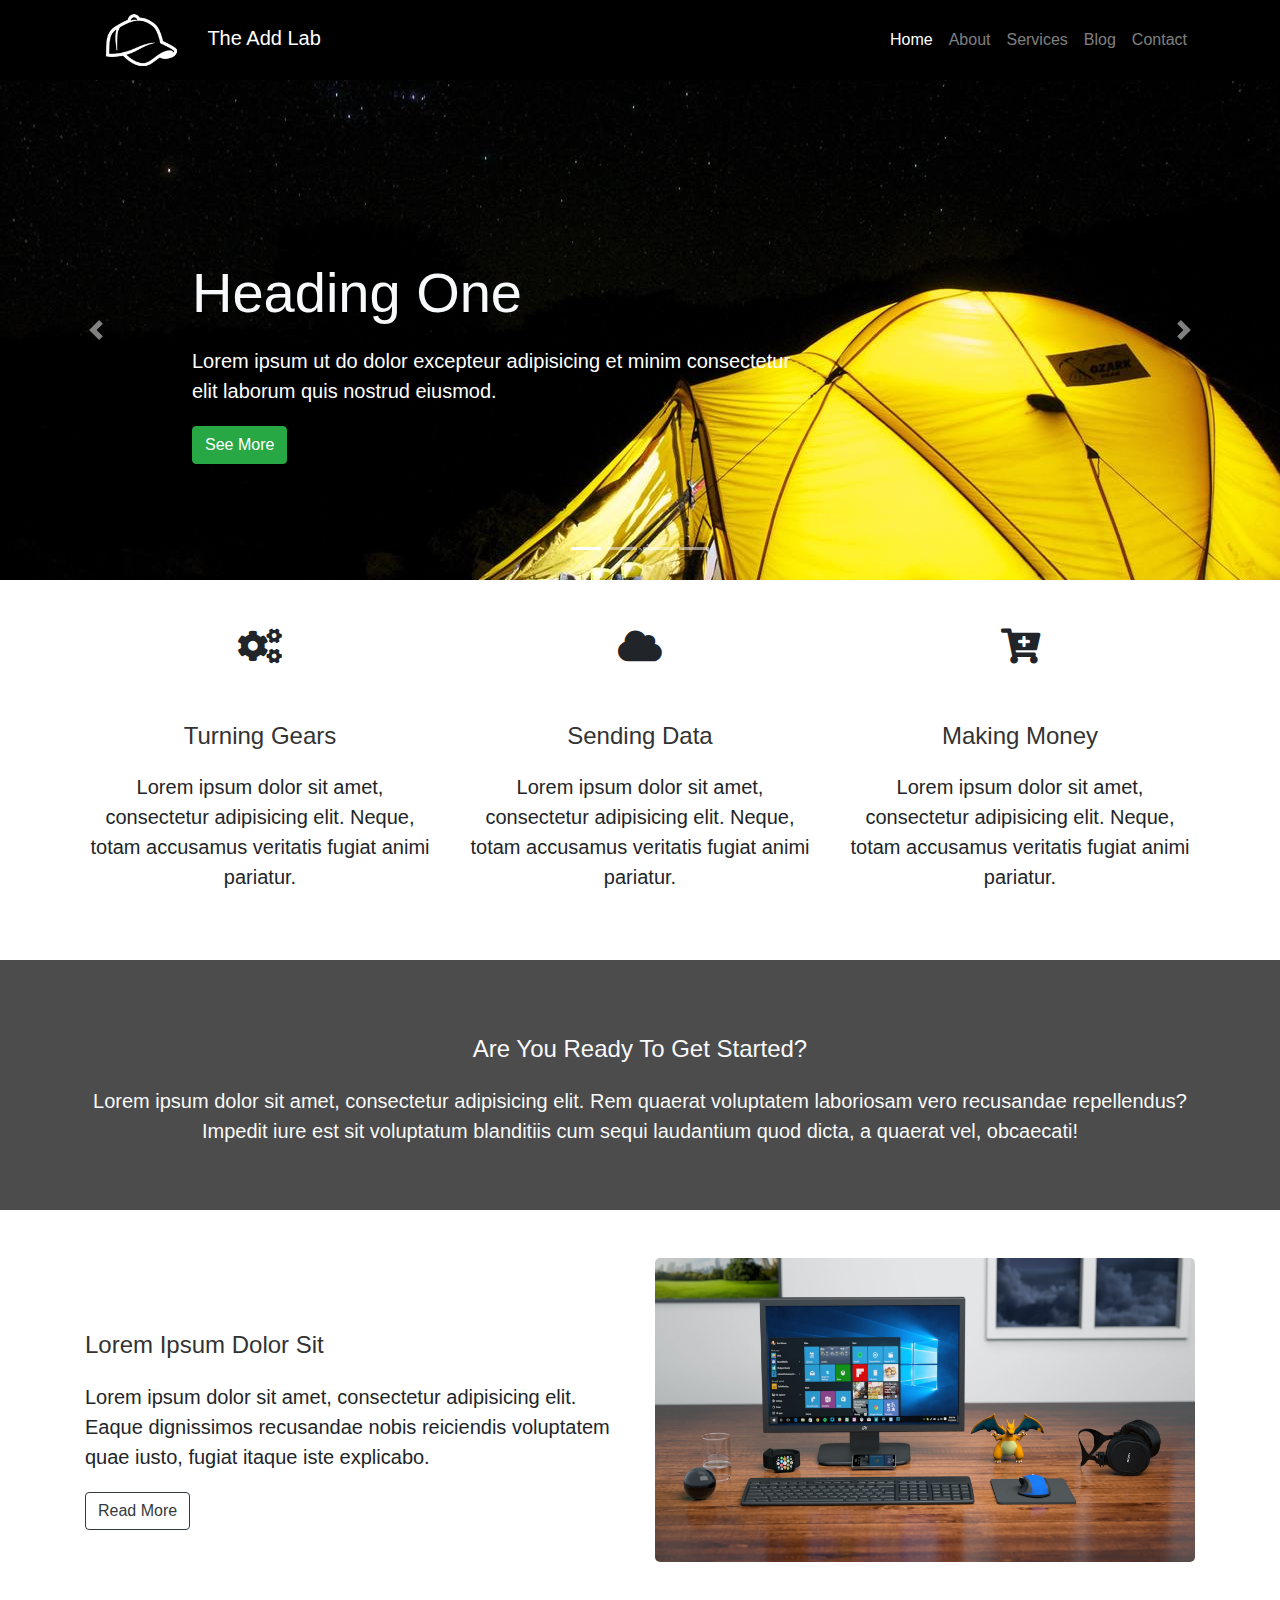
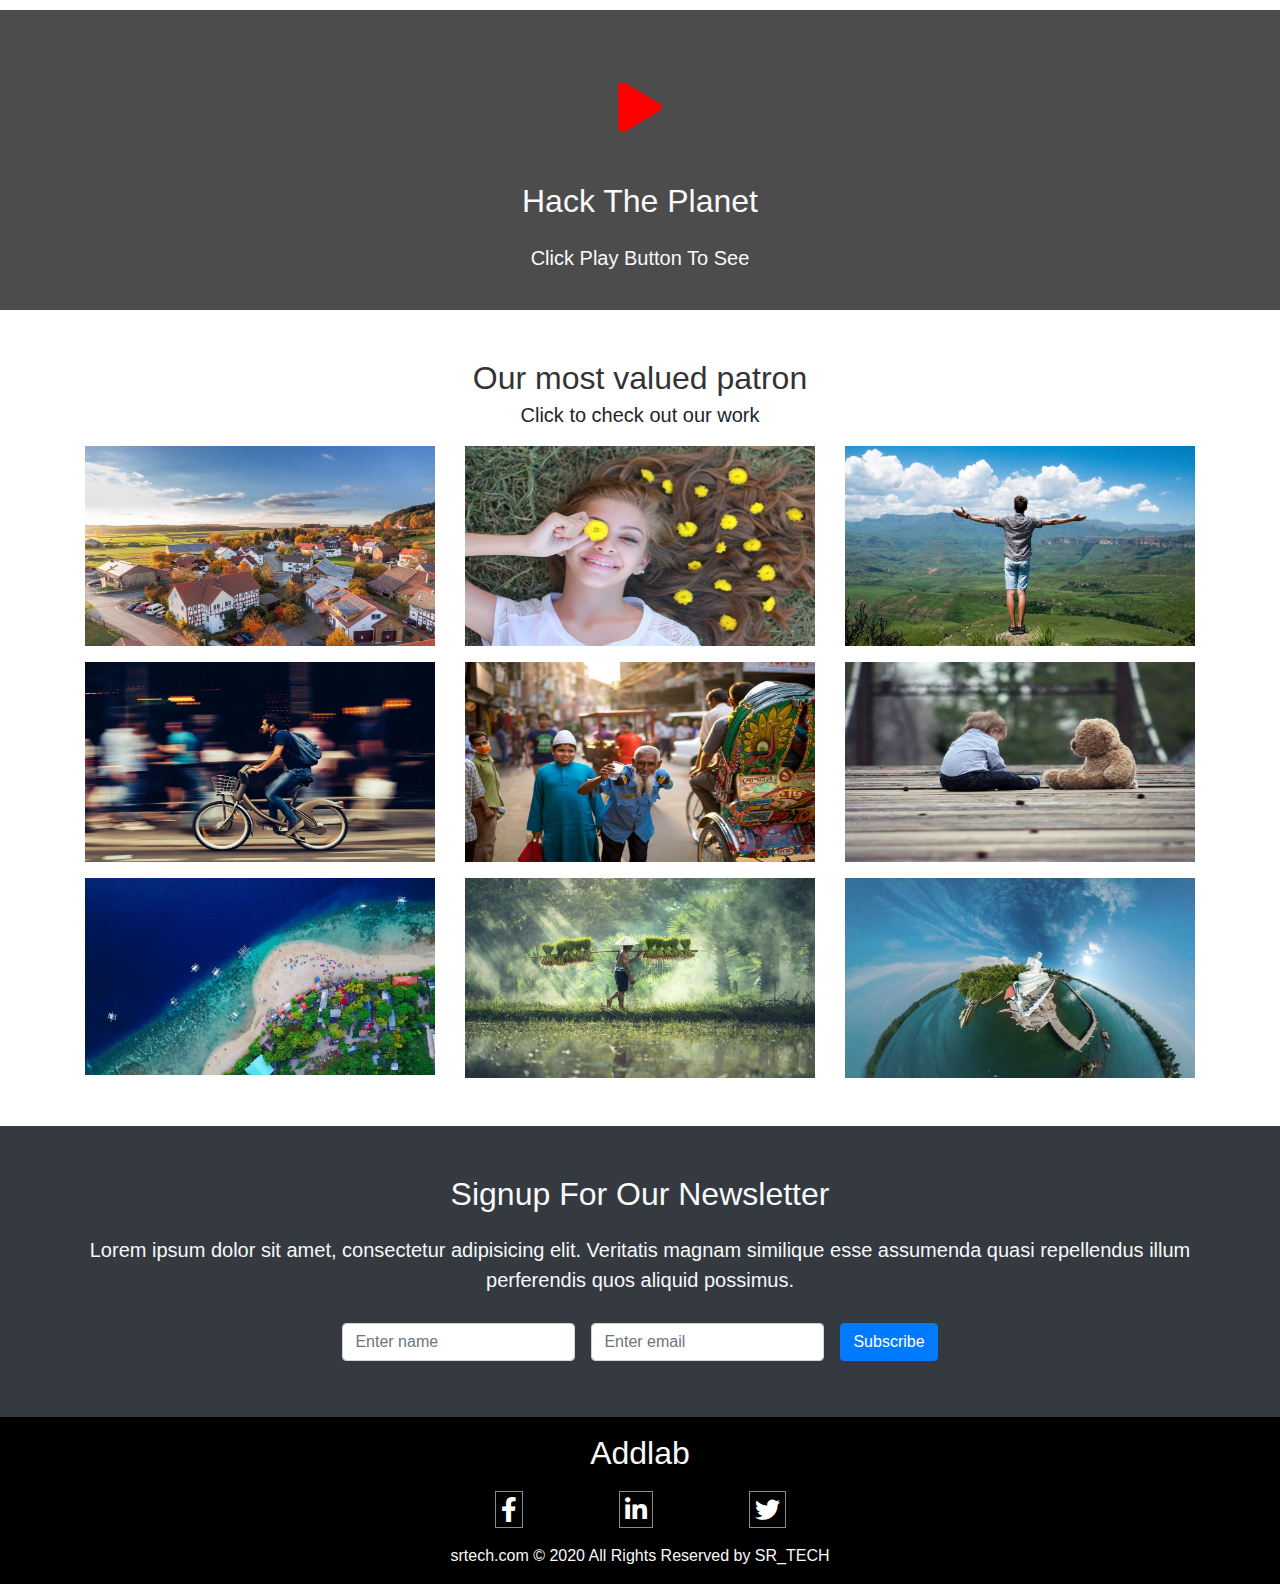
==== index.html @ b378b8ef "file added" ====
<!DOCTYPE html>
<html lang="en">
<head>
	
	<meta charset="utf-8">
	<meta name="viewport" content="width=device-width; initial-scale=1.0">
	<link rel="shortcut icon" type="image/x-icon" href="img/favicon.png">
	<link rel="stylesheet" type="text/css" href="css/bootstrap.min.css">
	<link rel="stylesheet" type="text/css" href="css/main.css">
	<link rel="stylesheet" type="text/css" href="css/uikit.min.css"> 
	<link rel="stylesheet" type="text/css" href="css/fontawesome/css/all.css">
	<title>ADDLAB</title>
</head>
<body>

	<!-- Navbar Section Start -->
	<nav class="navbar navbar-dark navbar-expand-lg"  uk-sticky="top:100; animation: uk-animation-slide-top; bottom: #sticky-on-scroll-up">
		<div class="container">
			<a href="index.html" class="navbar-brand">
				<img src="img/cap3.png" class="img-fluid p-0" style="width: 35%; filter: brightness(0) invert(1);">
				<div class="ml-2 p-0 d-inline webT">The Add Lab</div>
			</a>
			<button class="navbar-toggler navbar-toggler-right" data-toggle="collapse" data-target="#navBar">
				<span class="navbar-toggler-icon"></span>
			</button>
			<div class="collapse navbar-collapse" id="navBar">
				<ul class="navbar-nav  ml-auto ">

					<li class="nav-item active">
						<a class="nav-link " href="index.html">Home</a>
					</li>
					<li class="nav-item">
						<a class="nav-link" href="about.html">About</a>
					</li>
					<li class="nav-item">
						<a class="nav-link" href="services.html">Services</a>
					</li>
					<li class="nav-item">
						<a class="nav-link" href="blog.html">Blog</a>
					</li>
					<li class="nav-item">
						<a class="nav-link" href="contact.html">Contact</a>
					</li>
				</ul>
			</div>
		</div>
	</nav>
	<!-- Nav Section End -->

	<!-- Slider Section Start -->
	<section id="slider" class="bg-dark"> 
		<div id="myCarousel" class="carousel slide" data-ride="carousel">
			<ol class="carousel-indicators">
				<li class="active" data-slide-to="0" data-target="#myCarousel"></li>
				<li data-target="#myCarousel" data-slide-to="1"></li>
				<li data-target="#myCarousel" data-slide-to="2"></li>
				<li data-target="#myCarousel" data-slide-to="3"></li>
			</ol>
			<div class="carousel-inner" role="listbox">
				<div class="carousel-item crs-img-1 active">
					<div class="container">
						<div class="carousel-caption pb-5 mb-5 text-left">
							<h2 class="display-4 text-light">Heading One</h2>
							<p class="lead">
								Lorem ipsum ut do dolor excepteur adipisicing et minim consectetur <br>elit laborum quis nostrud eiusmod.
							</p>
							<a href="#" class="btn btn-success">See More</a>
						</div>
					</div>
				</div>
				<div class="carousel-item crs-img-2">
					<div class="container">
						<div class="carousel-caption mb-5 text-center">
							<h2 class="display-4 text-light">Heading Two</h2>
							<p>
								Lorem ipsum ut do dolor excepteur adipisicing et minim consectetur elit laborum quis nostrud eiusmod.
							</p>
							<a href="#" class="btn btn-warning">Read More</a>
						</div>
					</div>
				</div>
				<div class="carousel-item crs-img-3">
					<div class="container">
						<div class="carousel-caption pb-5 mb-5 text-right">
							<h2 class="display-4 text-light">Heading Three</h2>
							<p>
								Lorem ipsum ut do dolor excepteur adipisicing et minim <br>consectetur elit laborum quis nostrud eiusmod.
							</p>
							<a href="#" class="btn btn-info">Learn More</a>
						</div>
					</div>
				</div>
				<div class="carousel-item crs-img-4">
					<div class="container">
						<div class="carousel-caption pb-5 mb-5 text-left">
							<h2 class="display-4 text-light">Heading Four</h2>
							<p>
								Lorem ipsum ut do dolor excepteur adipisicing et minim consectetur elit <br>laborum quis nostrud eiusmod.
							</p>
							<a href="#" class="btn btn-success">Read More</a>
						</div>
					</div>
				</div>
			</div>
			<a href="#myCarousel" class="carousel-control-prev" data-slide="prev">
				<span class="carousel-control-prev-icon"></span>
			</a>
			<a href="#myCarousel" class="carousel-control-next" data-slide="next">
				<span class="carousel-control-next-icon"></span>
			</a>
		</div>		
	</section>
	<!-- Slider Section End -->

	<!-- Showcase Section Start -->
	<section id="showcase">
		<div class="container">
			<div class="row py-5 text-center">
				<div class="col-lg-4 col-md-4">
					<i class="fas fa-cogs mb-3"></i>
					<h3>Turning Gears</h3>
					<p class="lead mt-2">Lorem ipsum dolor sit amet, consectetur adipisicing elit. Neque, totam accusamus veritatis fugiat animi pariatur.</p>
				</div>
				<div class="col-lg-4 col-md-4">
					<i class="fas fa-cloud mb-3"></i>
					<h3>Sending Data</h3>
					<p class="lead mt-2">Lorem ipsum dolor sit amet, consectetur adipisicing elit. Neque, totam accusamus veritatis fugiat animi pariatur.</p>
				</div>
				<div class="col-lg-4 col-md-4">
					<i class="fas fa-cart-plus mb-3"></i>
					<h3>Making Money</h3>
					<p class="lead mt-2">Lorem ipsum dolor sit amet, consectetur adipisicing elit. Neque, totam accusamus veritatis fugiat animi pariatur.</p>
				</div>
			</div>
		</div>
	</section>
	<!-- Showcase Section End -->

	<!-- Get Started Section Start -->
	<section id="get-started"   class="text-center py-5 text-light">
		<div class="inner-overlay">
			<div class="container">
				<div class="row">
					<div class="col mt-5 pt-4 gC">
						<h3 class="text-light">Are You Ready To Get Started?</h3>
						<p class="lead">
							Lorem ipsum dolor sit amet, consectetur adipisicing elit. Rem quaerat voluptatem laboriosam vero recusandae repellendus? Impedit iure est sit voluptatum blanditiis cum sequi laudantium quod dicta, a quaerat vel, obcaecati!
						</p>
					</div>
				</div>
			</div>
		</div>
	</section>
	<!-- Get Started Section End -->

	<!-- Info Section Start -->
	<section id="info" class="py-5">
		<div class="container">
			<div class="row">
				<div class="col-lg-6 col-md-6 col-sm-6 justify-content-center text-left infoS">
					<h3 >Lorem Ipsum Dolor Sit</h3>
					<p class="lead">
						Lorem ipsum dolor sit amet, consectetur adipisicing elit. Eaque dignissimos recusandae nobis reiciendis voluptatem quae iusto, fugiat itaque iste explicabo.
					</p>
					<a href="#" class="btn btn-outline-dark">Read More</a>
				</div>
				<div class="col-lg-6 col-md-6 col-sm-6 align-self-center">
					<img src="img/info.jpg" class="img-fluid">
				</div>
			</div>
		</div>
	</section>
	<!-- Info Section End -->

	<!-- Video Section Start -->
	<section id="video" class="text-center text-light">
		<div class="video-overlay">
			<div class="container">
				<div class="row">
					<div class="col mt-5 pt-4">
						<div uk-lightbox>
							<a href="https://youtu.be/uVqv7vIKOwM">
								<i class="fas fa-play"></i>
							</a>
						</div>
						<h2 class=" mt-5 text-light">Hack The Planet</h2>
						<p class="lead">Click Play Button To See</p>
					</div>
				</div>
			</div>
		</div>
	</section>
	<!-- Video Section End -->

	<!-- Gallery Section Start -->
	<section id="gallery" class="py-5" uk-lightbox>
		<div class="container">
			<div class="row text-center">
				<div class="col">
					<h2 class="mb-0">Our most valued patron</h2>
					<p class="lead m-0">Click to check out our work</p>
				</div>
			</div>
			<div class="row mt-3">
				<div class="col-lg-4 col-md-4 col-sm-4">
					<a href="img/gallery1.jpg">
						<img src="img/gallery1.jpg" class="img-fluid">
					</a>
				</div>
				<div class="col-lg-4 col-md-4 col-sm-4">
					<a href="img/gallery2.jpg">
						<img src="img/gallery2.jpg" class="img-fluid">
					</a>
				</div>
				<div class="col-lg-4 col-md-4 col-sm-4">
					<a href="img/gallery3.jpg">
						<img src="img/gallery3.jpg" class="img-fluid">
					</a>
				</div>
			</div>
			<div class="row mt-3">
				<div class="col-lg-4 col-md-4 col-sm-4">
					<a href="img/gallery4.jpg">
						<img src="img/gallery4.jpg" class="img-fluid">
					</a>
				</div>
				<div class="col-lg-4 col-md-4 col-sm-4">
					<a href="img/gallery5.jpg">
						<img src="img/gallery5.jpg" class="img-fluid">
					</a>
				</div>
				<div class="col-lg-4 col-md-4 col-sm-4">
					<a href="img/gallery6.jpg">
						<img src="img/gallery6.jpg" class="img-fluid">
					</a>
				</div>
			</div>
			<div class="row mt-3">
				<div class="col-lg-4 col-md-4 col-sm-4">
					<a href="img/gallery7.jpg">
						<img src="img/gallery7.jpg" class="img-fluid">
					</a>
				</div>
				<div class="col-lg-4 col-md-4 col-sm-4">
					<a href="img/gallery8.jpg">
						<img src="img/gallery8.jpg" class="img-fluid">
					</a>
				</div>
				<div class="col-lg-4 col-md-4 col-sm-4">
					<a href="img/gallery9.jpg">
						<img src="img/gallery9.jpg" class="img-fluid">
					</a>
				</div>
			</div>
		</div>
	</section>
	<!-- Gellery Section End -->

	<!-- Subscribe Section Start -->
	<section id="subscribe" class="text-center py-5 bg-dark text-light">
		<div class="container">
			<div class="row">
				<div class="col">
					<h2 class="text-light">Signup For Our Newsletter</h2>
					<p class="lead">
						Lorem ipsum dolor sit amet, consectetur adipisicing elit. Veritatis magnam similique esse assumenda quasi repellendus illum perferendis quos aliquid possimus.				
					</p>
					<form class="form-inline justify-content-center ">
						<input type="text" placeholder="Enter name" class="form-control m-2">
						<input type="email" placeholder="Enter email" class="form-control m-2">
						<input type="submit" value="Subscribe" class=" btn btn-primary m-2">
					</form>
				</div>
			</div>
		</div>
	</section>
	<!-- Subcribe Section End -->

	<!-- Footer Section Start -->
	<footer id="footer" class="py-3 text-center text-light">
		<div class="container">
			<div class="row">
				<div class="col">
					<h2 class="display-5 mb-0 text-light">Addlab</h2>
					<div class="d-flex flex-row justify-content-center p-3">
						<div class="px-5">
							<a href="#">
								<i class="fab fa-facebook-f"></i>
							</a>
						</div>
						<div class="px-5">
							<a href="#">
								<i class="fab fa-linkedin-in"></i>
							</a>
						</div>
						<div class="px-5">
							<a href="#">
								<i class="fab fa-twitter"></i>
							</a>
						</div>
					</div>
				</div>
			</div>
			<div class="row">
				<div class="col">
					srtech.com © 2020 All Rights Reserved by SR_TECH
				</div>
			</div>
		</div>
	</footer>

	<script type="text/javascript" src="js/jquery-slim.min.js"></script>
	<script type="text/javascript" src="js/popper.min.js"></script>
	<script type="text/javascript" src="js/bootstrap.min.js"></script>
	<script type="text/javascript" src="js/uikit.min.js"></script>
	<script type="text/javascript" src="js/uikit-icons.min.js"></script>
</body>
</html>
---- css/main.css ----
html{
	scroll-behavior: smooth;
}
body{

}
.navbar {
	background:#000;
}
.navbar-nav  li a:hover {
	color:#fff !important;
}
.navbar .webT{
	font-size: 20px;
}

/*Slider*/
.carousel-item{
	height: 500px;
}
.crs-img-1{
	background: url('../img/slider-img1.jpg');
	background-size: cover;
	background-position: center;
	width:100%;
}
.crs-img-2{
	background: url('../img/slider-img2.jpg');
	background-size: cover;
	background-position: center;
	width:100%;
}
.crs-img-3{
	background: url('../img/slider-img3.jpg');
	background-size: cover;
	background-position: center;
	width:100%;
}
.crs-img-4{
	background: url('../img/slider-img4.jpg');
	background-size: cover;
	background-position: center;
	width:100%;
}


/*Showcase*/
#showcase .fas{
	font-size:35px;

}

/*Get Started*/
#get-started{
	background:url('../img/showcase2.jpg');
	background-attachment: fixed;
	background-size: cover;
	position: relative;
	background-repeat: no-repeat;
	min-height: 250px;
}
#get-started .inner-overlay{
	background:rgba(0,0,0,0.7);
	position: absolute;
	top: 0;
	left: 0;
	height: 100%;
	width: 100%
}

/*Info */
#info .infoS{
	margin-top:70px;
}
#info img{
	border-radius: 5px;
}

/*Video*/
#video{
	position: relative;
	background:url('../img/video.jpg');
	background-size: cover;
	background-attachment: fixed;
	background-repeat: no-repeat;
	min-height: 300px;

}
#video .video-overlay{
	position: absolute;
	min-height: 300px;
	top: 0;
	left: 0;
	width: 100%;
	background: rgba(0,0,0,0.7);
}
#video .fas{
	color: #ff0000;
	font-size: 50px;
}

/*Gallery*/
#gallery img{
	max-height: 200px;
	width: 100%;

}

/*Footer*/
#footer{
	background:#000;
}
#footer .fab{
	font-size:25px;
	color:#fff;
	border: 1px solid #7f8c8d;
	padding: 5px;
}
#footer .fab:hover{
	color: #ff0000;
	border-color: #000;
}

/*About Page*/

/*About Section*/
#about{
	background:url('../img/about/back.jpg');
	background-attachment: fixed;
	background-size: cover;
	background-repeat: no-repeat;
	min-height: 300px;
	position: relative;
}
#about .inner-overlay, #services .inner-overlay, #blog .inner-overlay ,
#contact .inner-overlay{
	background:rgba(0,0,0,0.7);
	position: absolute;
	top: 0;
	left: 0;
	width: 100%;
	min-height: 300px;
}
#about-services .fas{
	font-size:50px;
}

/*Services Section*/
/*Services Header*/
#services{
	background:url('../img/slider-img4.jpg');
	background-attachment: fixed;
	background-size: cover;
	background-repeat: no-repeat;
	min-height: 300px;
	position: relative;
}

#services-faq{
	height: 400px;
}
#services-faq .card{
	cursor: pointer;
}
#blog{
	background:url('../img/video.jpg');
	background-attachment: fixed;
	background-size: cover;
	background-repeat: no-repeat;
	min-height: 300px;
	position: relative;
}
#blog-post img{
	height: 200px;
	width: 100%;
}
#contact{
	background:url('../img/gallery7.jpg');
	background-attachment: fixed;
	background-size: cover;
	background-repeat: no-repeat;
	min-height: 300px;
	position: relative;
}


@media (max-width: 991px){
	#info .infoS{
		margin-top:0px;
	}
	#gallery img{
		height: 120px;
	}
}
@media(max-width:767px){

	#get-started .gC{
		margin-top: 0 !important;
	}
	#info p{
		font-size: 15px;
		margin-top: 0;
	}
	#info h3{
		font-size: 20px;
		margin-bottom: 5px;
	}
	#about-services .card {
		margin: 5px 0;
	}
	#services-faq h5{
		font-size: 13px;
	}
	#services-faq p{
		font-size: 10px;
	}
	#services-table .text-center.display-4 {
		font-size: 30px;
	}
}

@media(max-width: 575px){
	#showcase .col-lg-4.col-md-4{
		width: 60%;
		margin: 0 auto;
	}
	#showcase h3{
		margin: 0;
	}
	#info .infoS{
		width: 70%;
		margin: 0 auto;
		margin-bottom:25px;
	}
	#gallery img{
		width: 80%;
		height: 200px;
	}

	#gallery .col-lg-4.col-md-4.col-sm-4{
		width: 80%;
		height: 200px;
		margin: 5px auto;
		margin-left: 50px;
	}

	#services-faq{
		height: 600px;
	}
}
@media(max-width: 420px){
	.navbar .navbar-brand {
		width: 75%;
	}
	#myCarousel .display-4    {
		font-size: 45px !important;
	}
	#showcase .lead{
		font-size: 16px ;
	}
	#get-started  .lead{
		font-size: 16px ;
		margin-top: 0;
	}
	#get-started  h3{
		margin-bottom: 0;
	}
	#gallery .col-lg-4.col-md-4.col-sm-4{
		width: 100%;
		height: 200px;
		margin: 5px auto;
		margin-left: 50px;
	}	
}
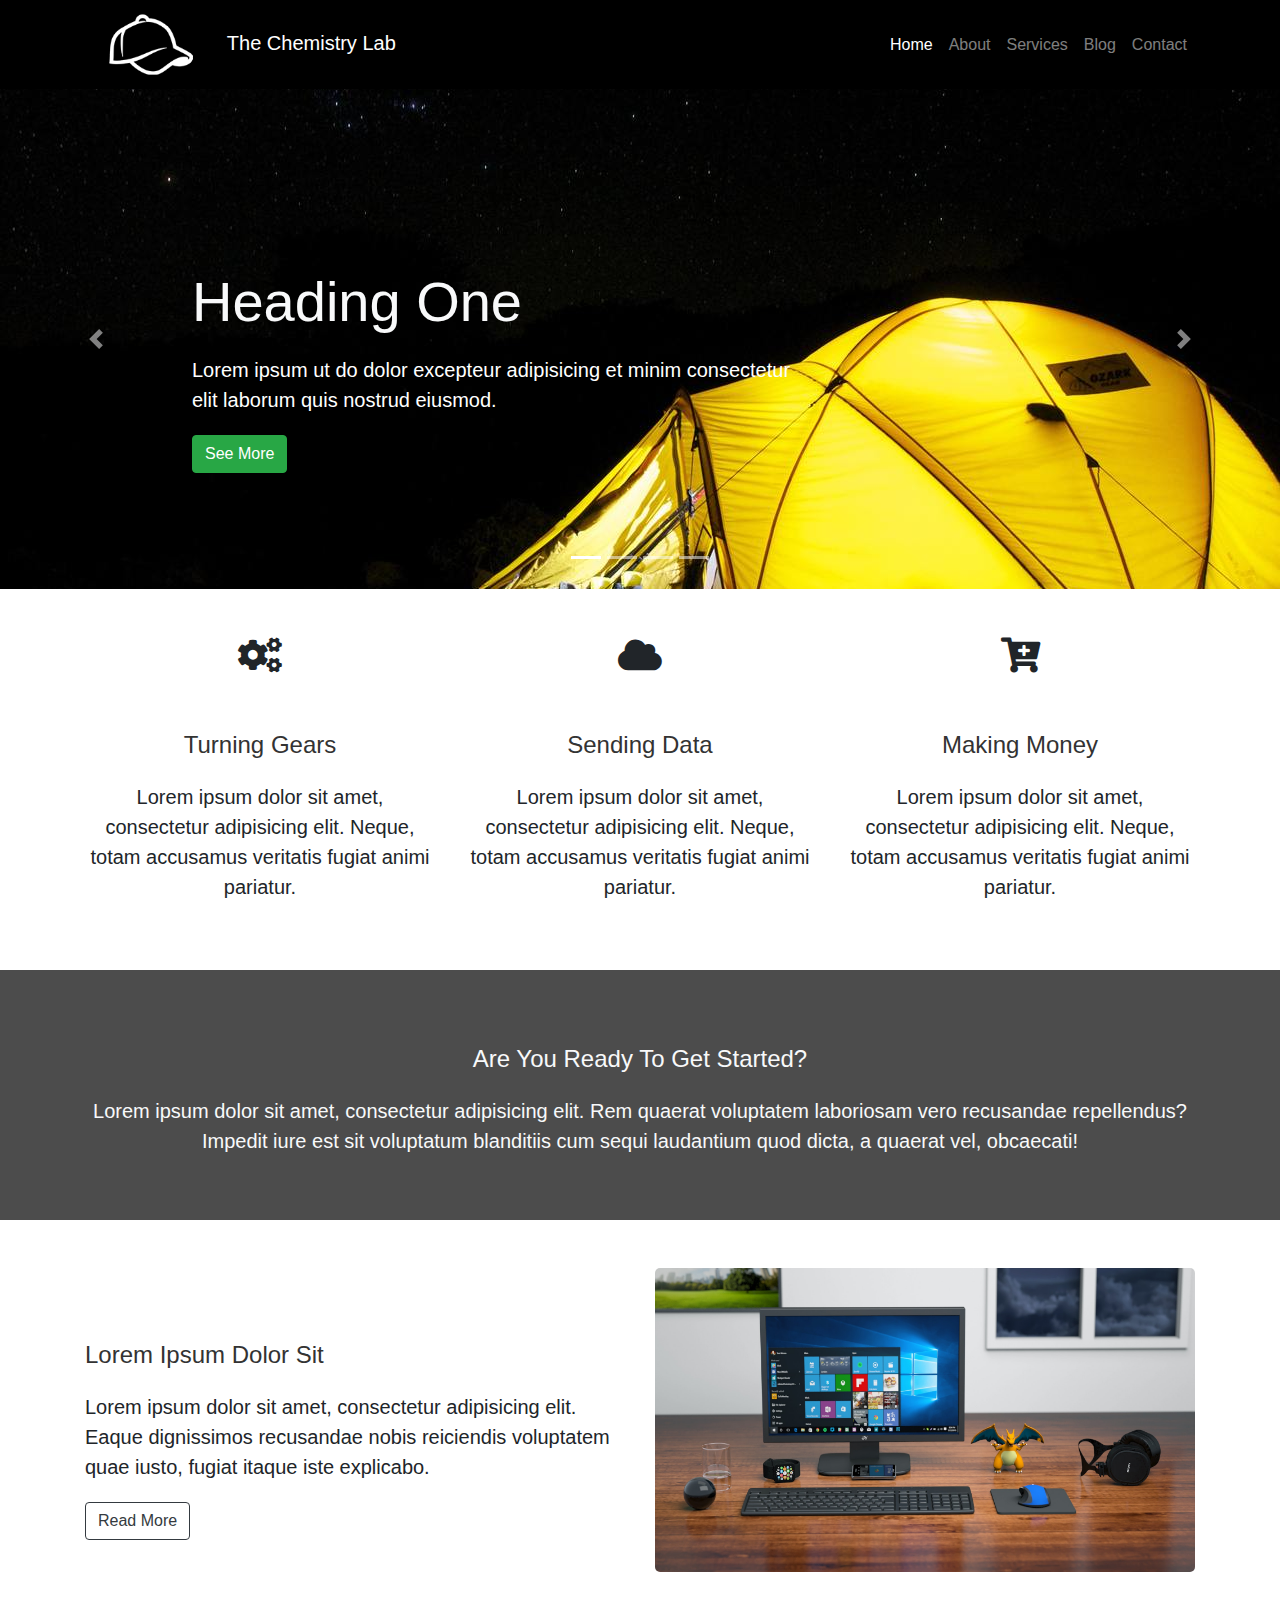
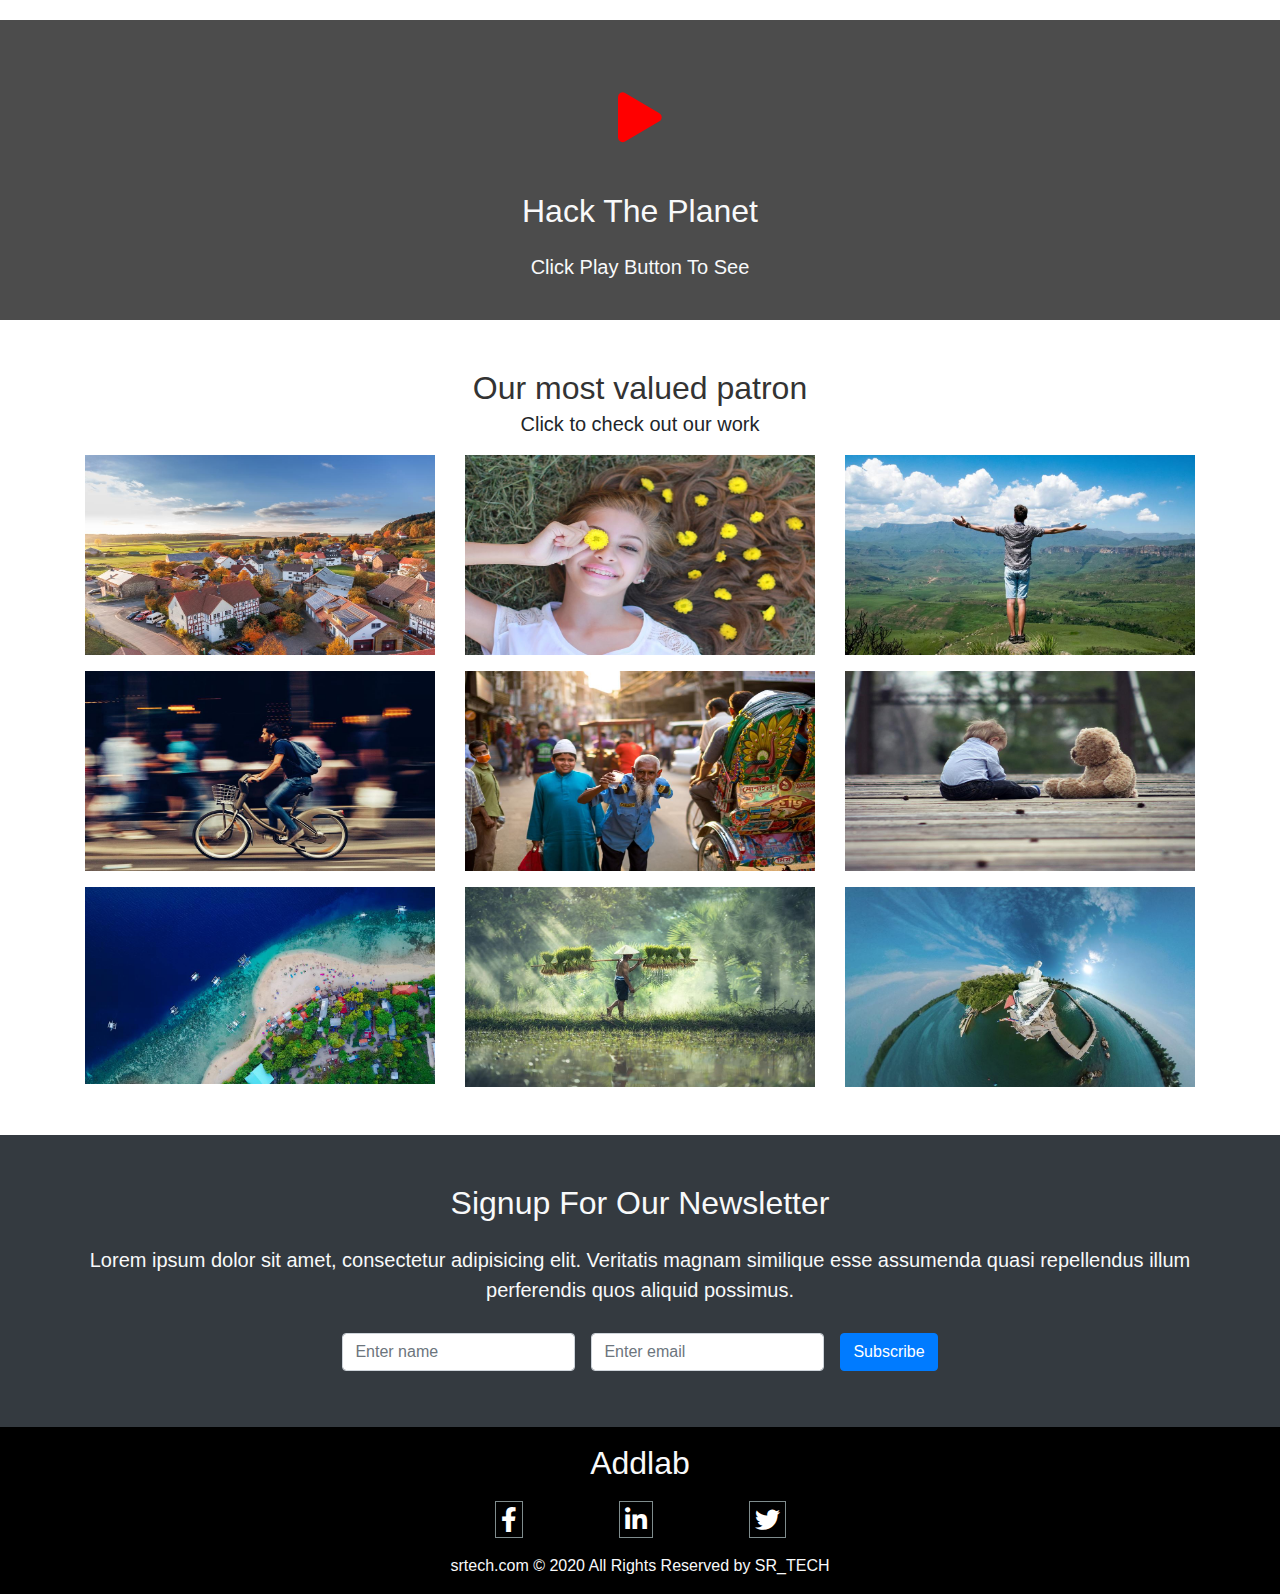
==== commit f01aa2b2: "Update index.html" ====
--- a/index.html
+++ b/index.html
@@ -9,7 +9,7 @@
 	<link rel="stylesheet" type="text/css" href="css/main.css">
 	<link rel="stylesheet" type="text/css" href="css/uikit.min.css"> 
 	<link rel="stylesheet" type="text/css" href="css/fontawesome/css/all.css">
-	<title>ADDLAB</title>
+	<title>CHEMISTERYLAB</title>
 </head>
 <body>
 
@@ -18,7 +18,7 @@
 		<div class="container">
 			<a href="index.html" class="navbar-brand">
 				<img src="img/cap3.png" class="img-fluid p-0" style="width: 35%; filter: brightness(0) invert(1);">
-				<div class="ml-2 p-0 d-inline webT">The Add Lab</div>
+				<div class="ml-2 p-0 d-inline webT">The Chemistry Lab</div>
 			</a>
 			<button class="navbar-toggler navbar-toggler-right" data-toggle="collapse" data-target="#navBar">
 				<span class="navbar-toggler-icon"></span>
@@ -315,4 +315,4 @@
 	<script type="text/javascript" src="js/uikit.min.js"></script>
 	<script type="text/javascript" src="js/uikit-icons.min.js"></script>
 </body>
-</html>+</html>
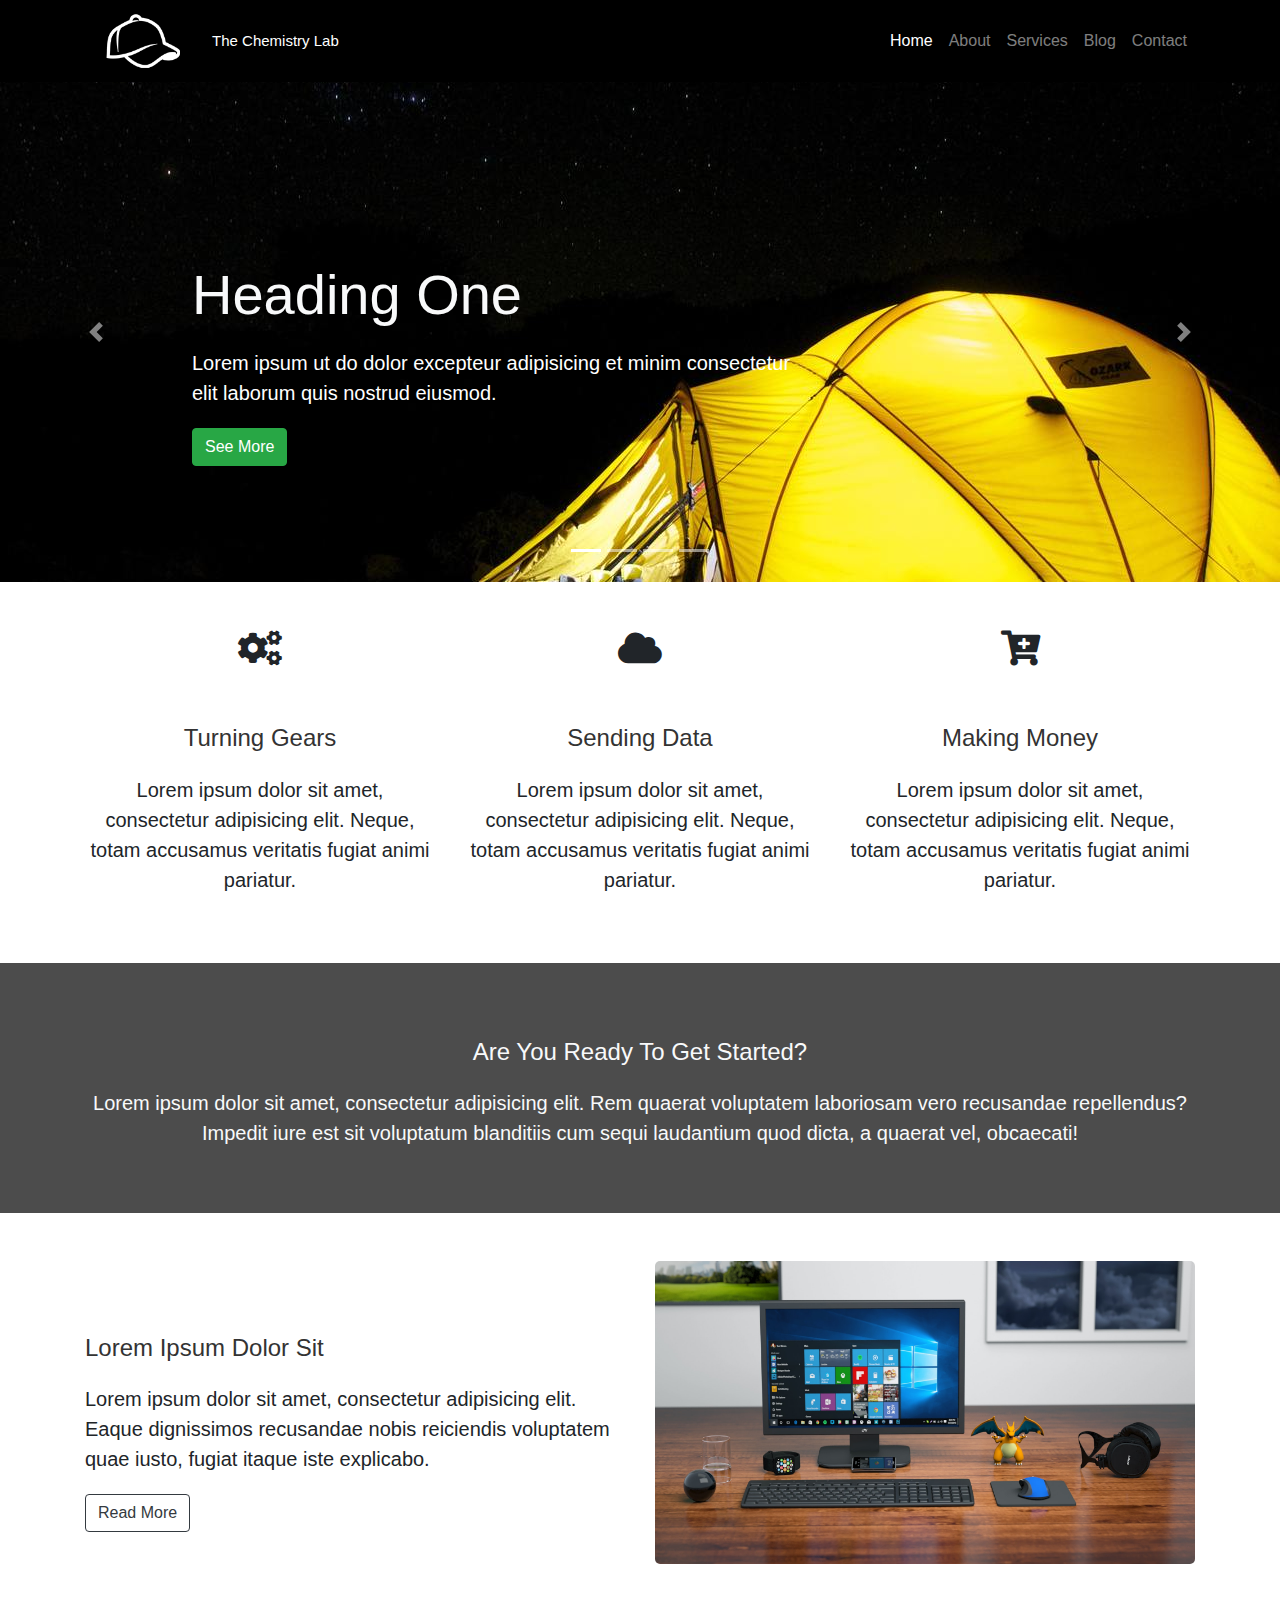
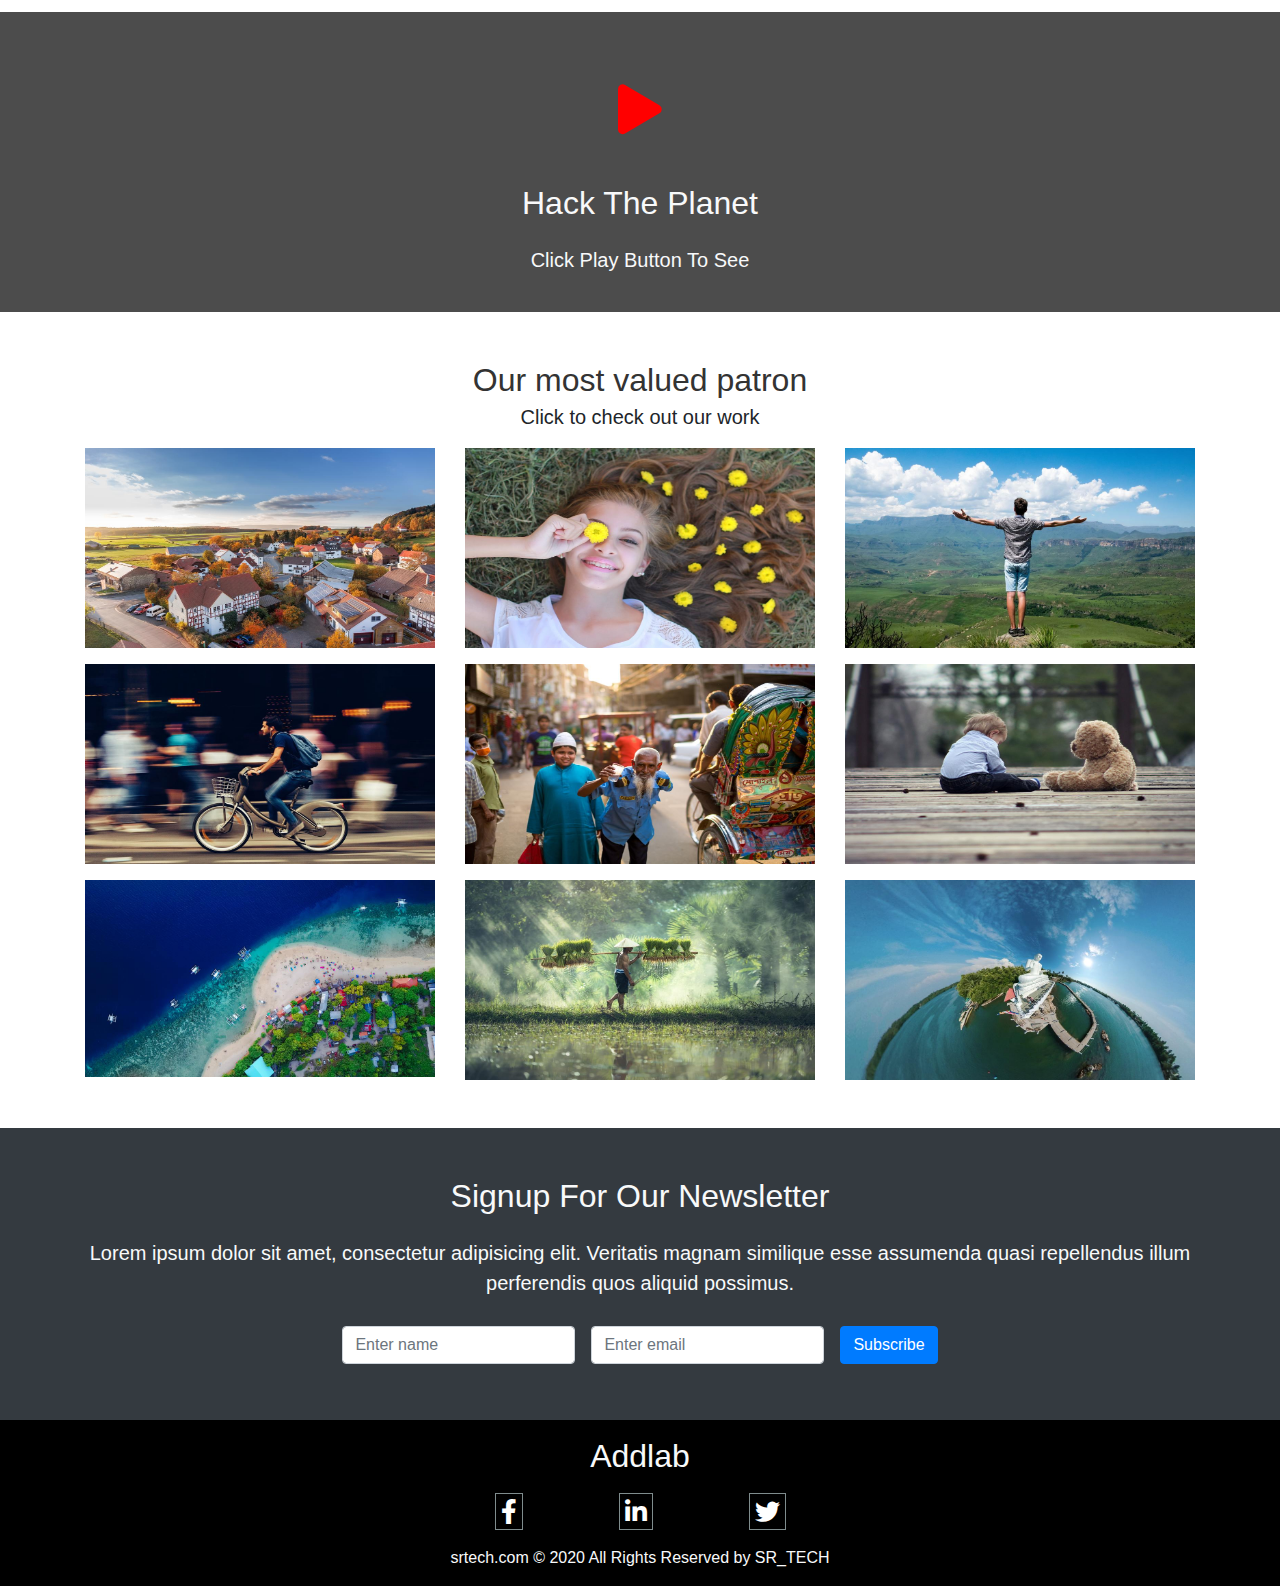
==== commit 07ebdb39: "Update index.html" ====
--- a/index.html
+++ b/index.html
@@ -3,7 +3,9 @@
 <head>
 	
 	<meta charset="utf-8">
-	<meta name="viewport" content="width=device-width; initial-scale=1.0">
+	<meta name="description" content="width=device-width; initial-scale=1.0">
+	<meta name="description" content="Discover Hokkai Nepal, the leading cleaning brand featuring advanced Japanese technology. Our premium cleaning products ensure spotless hygiene and superior results for both home and workplace.">
+    <meta name="keywords" content="Hokkai Nepal, Japanese cleaning technology, premium cleaning products, advanced cleaning solutions, home cleaning products, workplace cleaning products, efficient cleaning tools, superior cleaning results, spotless hygiene, top-quality cleaning">
 	<link rel="shortcut icon" type="image/x-icon" href="img/favicon.png">
 	<link rel="stylesheet" type="text/css" href="css/bootstrap.min.css">
 	<link rel="stylesheet" type="text/css" href="css/main.css">
--- a/css/main.css
+++ b/css/main.css
@@ -11,7 +11,7 @@
 	color:#fff !important;
 }
 .navbar .webT{
-	font-size: 20px;
+	font-size: 15px;
 }
 
 /*Slider*/
